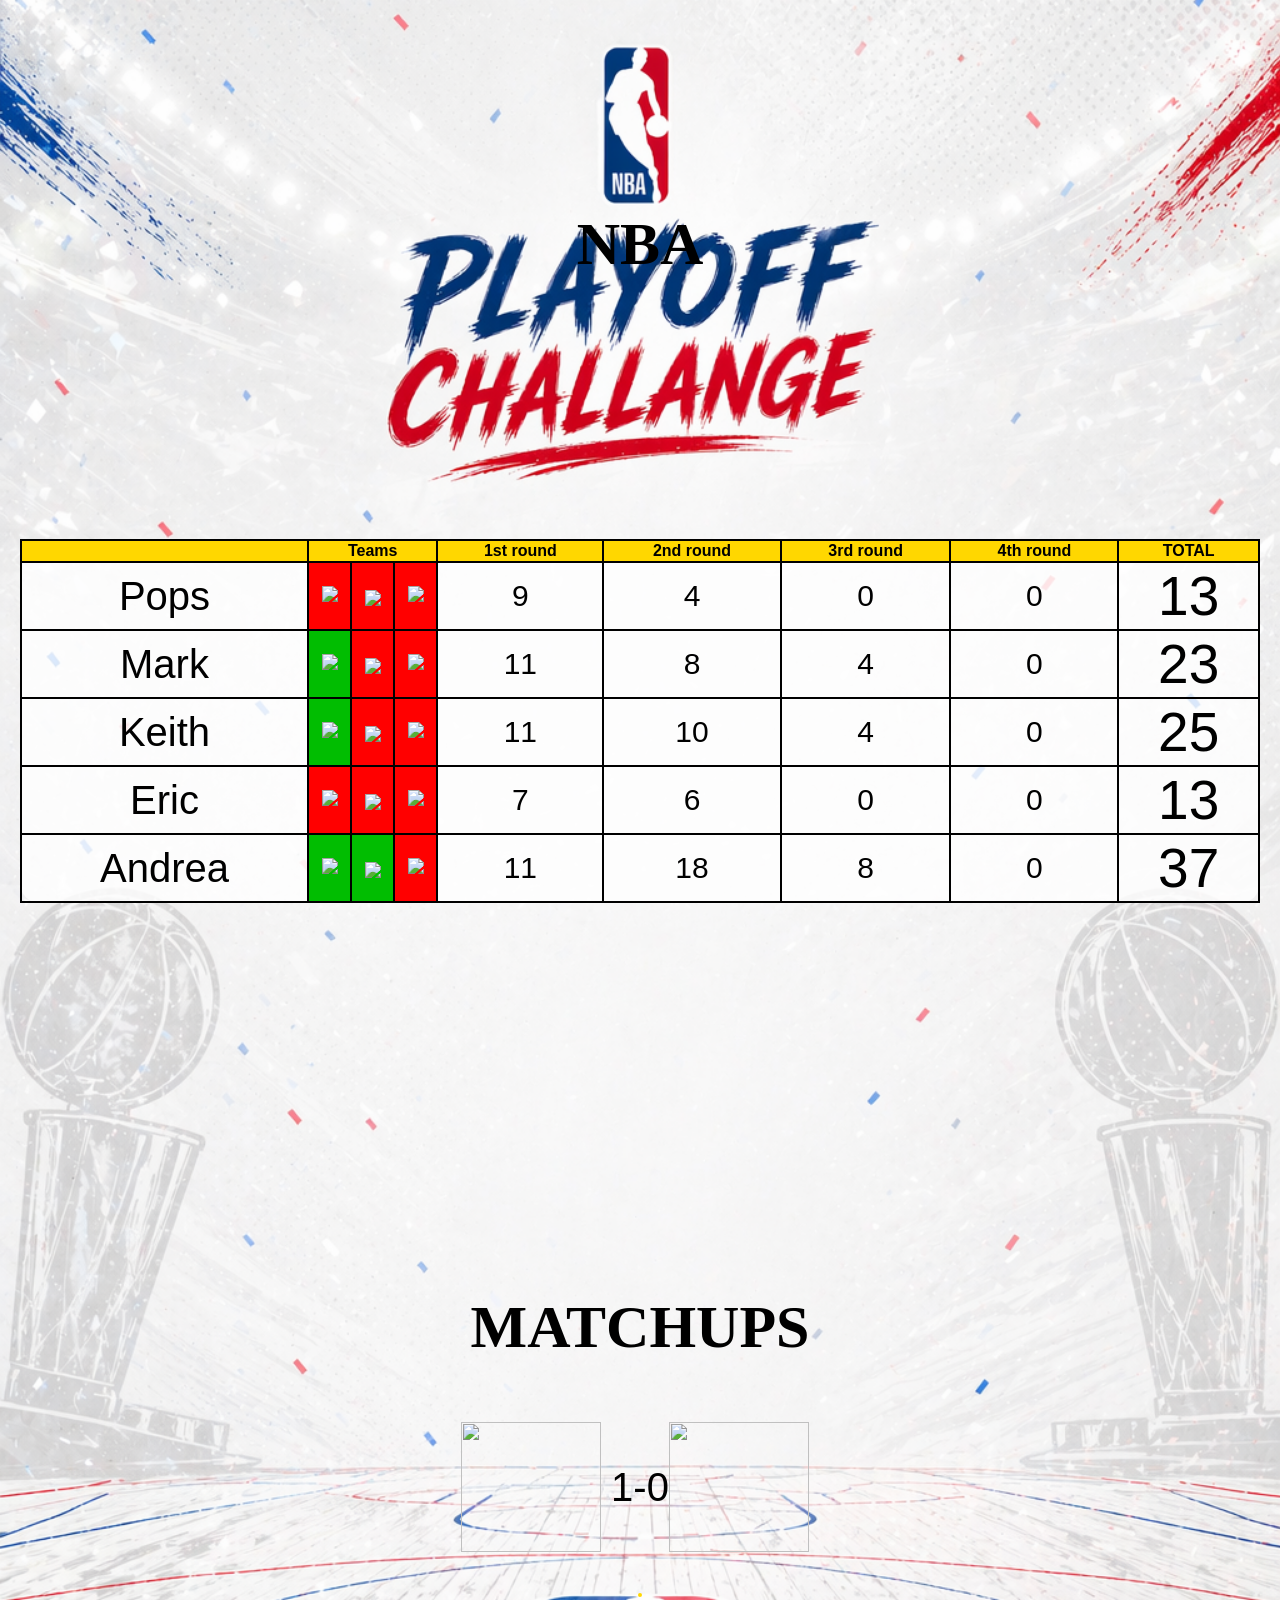
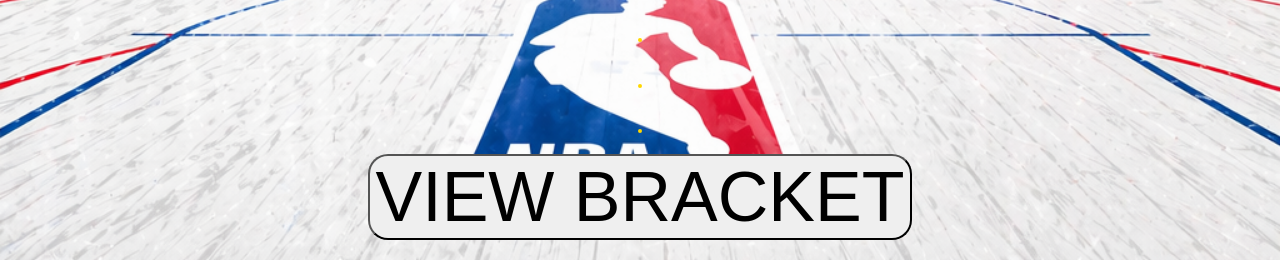
==== index.html @ cae52a83 "day 36" ====
<!DOCTYPE html>
<html lang="en">

<head>
  <meta charset="UTF-8">
  <meta name="viewport" content="width=device-width, initial-scale=1.0">
  <title>NBA Playoffs</title>
  <link rel="stylesheet" href="styles.css">
  <style>
    body {
      background-image: url("playoffbanner.png");
      background-size: cover;
      background-position: center;
      background-repeat: no-repeat;
      
      margin: 0;
      display: flex;
      align-items: center;
      justify-content: center;
      text-align: center;
      color: black;
      font-family: Arial, sans-serif;
      background-color: rgba(0, 0, 0, 0.5);
      position: relative;
      padding: 20px;
      flex-direction: column;
    }
    

    h1 {
      position: absolute;
      top: 20px;
      /* Adjust the top position as needed */
      left: 50%;
      transform: translateX(-50%);
      color: black;
      font-size: 60px;
      font-family: Montserrat;
      border: 3px solid Gold;
      border-radius: 10px;
      background-color: rgba(255, 255, 255, 0.6);
      z-index: 1;
    }

    h2 {
      color: rgb(255, 255, 255);
      text-align: center;
      font-size: 25px;
      font-family: Montserrat;
      border: 2px solid gold;
      border-radius: 10px;
      background-color: rgb(0, 0, 0);
      line-height: 2;

    }

    h3 {
      color: black;
      text-align: center;
      font-size: 60px;
      font-family: Montserrat;
     
   
    
      margin-top: 190px;
    }

    Owner Eric Brown h4 {
      color: black;
      text-align: center;
      font-size: 60px;
      font-family: Montserrat;
      border: 2px solid Gold;
      border-radius: 20px;
      background-color: rgba(255, 255, 255, 0.6);
      margin-top: 5px;
    }

    table {
      border-collapse: collapse;
      width: 100%;
      background-color: rgba(255, 255, 255, .80);
      /* Adjust the color and transparency level */
      /* Adjust the margin-top to create space between h1 and table */
      margin-top: 250px;
      margin-bottom: 80px;
      border-radius: 20px;

    }

    table,
    th,
    td {
      border: 2px solid black;
      margin-top: 200px;
      margin-bottom: 200px;
    }

    th,
    td {
      text-align: center;
    }

    th {
      background-color: gold;

    }

    .team-logo {
      width: 55px;
      height: auto;
    }

    @media only screen and (max-width: 600px) {

      /* CSS rules for screens smaller than 600px (e.g., smartphones) */
      h1 {
        font-size: 30px;
      }

      table {
        margin-top: 200px;
        margin-bottom: 100px;
        width: 100%
      }

      .team-logo {
        width: 20px;
      }

    }

    button {
      font-size: 70px;
      border-radius: 20px;
      border-color: black;


    }

    span {

      font-size: 30px;
      color: rgb(0, 0, 0)
    }

    .match {
      display: flex;
      align-items: center;
      justify-content: space-between;
      margin-bottom: 20px;
    }

    .team {
      display: flex;
      align-items: center;
    }

    .team img {
      width: 140px;
      height: 130px;
      margin-right: 10px;
    }

    .result {
      font-size: 40px;
    }
  </style>

</head>

<body>
 <h3>NBA</h3>
  <table>
    
    <thead>
      <tr>
        <th></th>
        <th colspan="3">Teams</th>
        <th>1st round</th>
        <th>2nd round</th>
        <th>3rd round</th>
        <th>4th round</th>
        <th>TOTAL</th>
      </tr>
    </thead>
    <tbody>

      <td style="font-size: 40px">Pops</td>
      </style>

      </div>
      <td style="background-color: red">
        <a href="">
          <img class="team-logo"
            src="https://upload.wikimedia.org/wikipedia/en/thumb/8/8f/Boston_Celtics.svg/250px-Boston_Celtics.svg.png"><br><span
            class="team-name"></span>
        </a>
      </td>
      <td style="background-color: red"><a href="">
          <img class="team-logo"
            src="https://upload.wikimedia.org/wikipedia/en/thumb/c/c2/Minnesota_Timberwolves_logo.svg/250px-Minnesota_Timberwolves_logo.svg.png"><span
            class="team-name"></span>
        </a>
      </td>
      <td style="background-color: red"><a href="">
          <img class="team-logo"
            src="https://upload.wikimedia.org/wikipedia/en/thumb/2/24/Atlanta_Hawks_logo.svg/250px-Atlanta_Hawks_logo.svg.png"><br><span
            class="team-name"></span>
        </a>
      </td>

      </td>
      <td style="font-size: 30px">9</td>
      <td style="font-size: 30px">4</td>
      <td style="font-size: 30px">0</td>
      <td style="font-size: 30px">0</td>
      <td style="font-size: 55px">13</td>
      </tr>
      <tr>
        <td style="font-size: 40px">Mark</td>

        <td style="background-color:rgb(1, 189, 1)">
          <a href="">
            <img class="team-logo"
              src="https://upload.wikimedia.org/wikipedia/en/thumb/a/a2/San_Antonio_Spurs.svg/250px-San_Antonio_Spurs.svg.png"><br><span
              class="team-name"></span>
          </a>
        </td>
        <td style="background-color: red"><a href="">
            <img class="team-logo"
              src="https://upload.wikimedia.org/wikipedia/en/thumb/3/36/Toronto_Raptors_logo.svg/250px-Toronto_Raptors_logo.svg.png"><span
              class="team-name"></span>
          </a>
        </td>
        <td style="background-color: red"><a href="">
            <img class="team-logo"
              src="https://upload.wikimedia.org/wikipedia/commons/thumb/3/3c/Los_Angeles_Lakers_logo.svg/250px-Los_Angeles_Lakers_logo.svg.png"><br><span
              class="team-name"></span>
          </a>


        </td>
        <td style="font-size: 30px">11</td>
        <td style="font-size: 30px">8</td>
        <td style="font-size: 30px">4</td>
        <td style="font-size: 30px">0</td>
        <td style="font-size: 55px">23</td>
      </tr>
      <tr>
        <td style="font-size: 40px">Keith</td>
        </div>
        <td style="background-color: rgb(1, 189, 1)">
          <a href="">
            <img class="team-logo"
              src="https://upload.wikimedia.org/wikipedia/en/thumb/5/5d/Oklahoma_City_Thunder.svg/250px-Oklahoma_City_Thunder.svg.png"><br><span
              class="team-name"></span>
          </a>
        </td>
        <td style="background-color: red"><a href="">
            <img class="team-logo"
              src="https://upload.wikimedia.org/wikipedia/en/thumb/2/28/Houston_Rockets.svg/250px-Houston_Rockets.svg.png"><span
              class="team-name"></span>
          </a>
        </td>
        <td style="background-color: red"><a href="">
            <img class="team-logo"
              src="https://encrypted-tbn0.gstatic.com/images?q=tbn:ANd9GcRMCcbGKkv5D6p_DYtsjsfV_atjK8w5jqHwsQ&s"><br><span
              class="team-name"></span>
          </a>
        </td>

        </td>
        <td style="font-size: 30px">11</td>
        <td style="font-size: 30px">10</td>
        <td style="font-size: 30px">4</td>
        <td style="font-size: 30px">0</td>
        <td style="font-size: 55px">25</td>
      </tr>
      <tr>
        <td style="font-size: 40px">Eric</td>
        </div>
        <td style="background-color: red">
          <a href="">
            <img class="team-logo"
              src="https://upload.wikimedia.org/wikipedia/commons/thumb/c/c9/Logo_of_the_Detroit_Pistons.svg/250px-Logo_of_the_Detroit_Pistons.svg.png"><br><span
              class="team-name"></span>
          </a>
        </td>
        <td style="background-color: red"><a href="">
            <img class="team-logo"
              src="https://upload.wikimedia.org/wikipedia/en/thumb/7/76/Denver_Nuggets.svg/250px-Denver_Nuggets.svg.png"><span
              class="team-name"></span>
          </a>
        </td>
        <td style="background-color: red"><a href="">
            <img class="team-logo"
              src="https://upload.wikimedia.org/wikipedia/en/thumb/2/21/Portland_Trail_Blazers_logo.svg/250px-Portland_Trail_Blazers_logo.svg.png"><br><span
              class="team-name"></span>
          </a>
        </td>

        <td style="font-size: 30px">7</td>
        <td style="font-size: 30px">6</td>
        <td style="font-size: 30px">0</td>
        <td style="font-size: 30px">0</td>
        <td style="font-size: 55px">13</td>
      </tr>
    

    <td style="font-size: 40px">Andrea</td>
    </div>
    <td style="background-color: rgb(1, 189, 1)">
      <a href="">
        <img class="team-logo"
          src="https://upload.wikimedia.org/wikipedia/en/thumb/2/25/New_York_Knicks_logo.svg/250px-New_York_Knicks_logo.svg.png"><br><span
          class="team-name"></span>
      </a>
    </td>
    <td style="background-color: rgb(1, 189, 1)"><a href="">
        <img class="team-logo"
          src="https://upload.wikimedia.org/wikipedia/commons/thumb/4/4b/Cleveland_Cavaliers_logo.svg/250px-Cleveland_Cavaliers_logo.svg.png"><span
          class="team-name"></span>
      </a>
    </td>
    <td style="background-color: red"><a href="">
        <img class="team-logo" src="https://upload.wikimedia.org/wikipedia/en/thumb/1/10/Orlando_Magic_logo.svg/250px-Orlando_Magic_logo.svg.png"><br><span class="team-name"></span>
      </a>
    </td>

    </td>
    <td style="font-size: 30px">11</td>
    <td style="font-size: 30px">18</td>
    <td style="font-size: 30px">8</td>
    <td style="font-size: 30px">0</td>
    <td style="font-size: 55px">37</td>
    </tr>
    <tr>
    </tr>
    </tbody>
  </table>

  <h3>MATCHUPS</h3>
  <div class="match">
    <div class="team">
      <img class="team-logo"
        src="https://upload.wikimedia.org/wikipedia/en/thumb/a/a2/San_Antonio_Spurs.svg/250px-San_Antonio_Spurs.svg.png"><br><span
        class="team-name"><span class="team-name"></span>
    </div>
    <div class="result">1-0</div>
    <div class="team">
      <img class="team-logo"
        src="https://upload.wikimedia.org/wikipedia/en/thumb/c/c2/Minnesota_Timberwolves_logo.svg/250px-Minnesota_Timberwolves_logo.svg.png"><br><span
        class="team-name"></span>
    </div>
  </div>



  </table>
  </tr>
  </table>
  <h2></h2>
  <h2>

    <h2></h2>
    <h2>

    </h2>
    <button type="button" onclick="window.location.href='https://www.nba.com/playoffs/2026/bracket'">VIEW
      BRACKET</button>
</body>

</html>
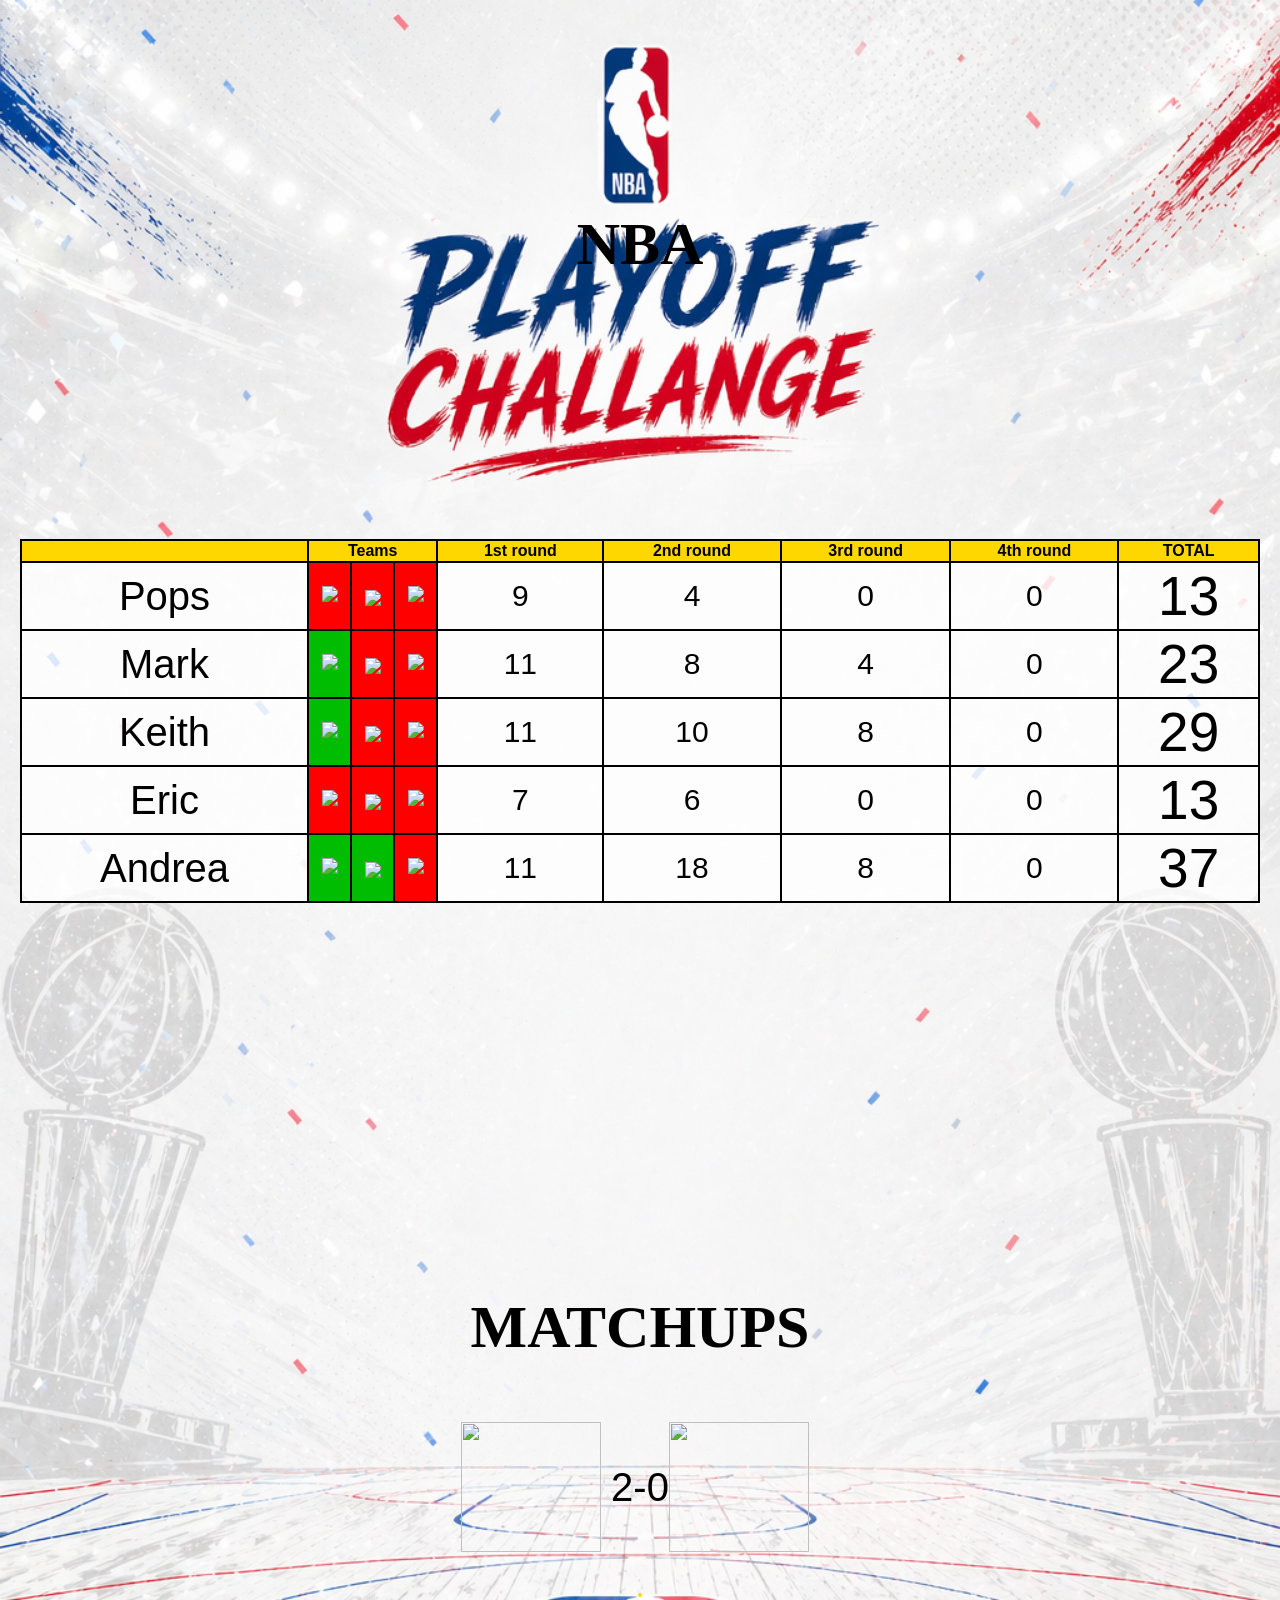
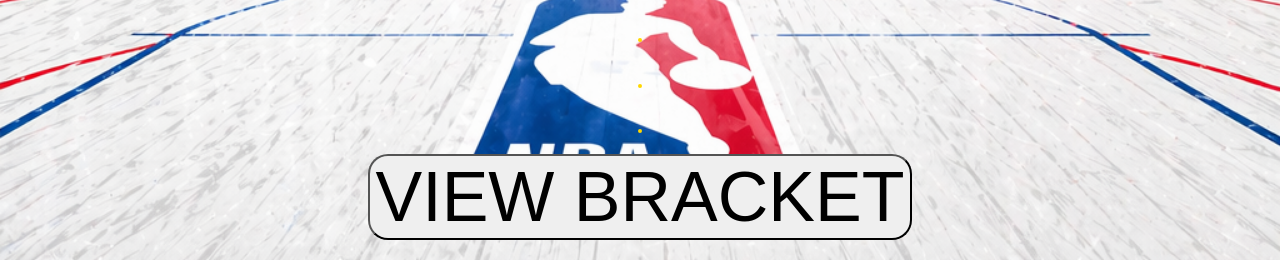
==== commit ff032b18: "day 37" ====
--- a/index.html
+++ b/index.html
@@ -273,9 +273,9 @@
         </td>
         <td style="font-size: 30px">11</td>
         <td style="font-size: 30px">10</td>
-        <td style="font-size: 30px">4</td>
+        <td style="font-size: 30px">8</td>
         <td style="font-size: 30px">0</td>
-        <td style="font-size: 55px">25</td>
+        <td style="font-size: 55px">29</td>
       </tr>
       <tr>
         <td style="font-size: 40px">Eric</td>
@@ -344,13 +344,13 @@
   <div class="match">
     <div class="team">
       <img class="team-logo"
-        src="https://upload.wikimedia.org/wikipedia/en/thumb/a/a2/San_Antonio_Spurs.svg/250px-San_Antonio_Spurs.svg.png"><br><span
+        src="https://upload.wikimedia.org/wikipedia/en/thumb/2/25/New_York_Knicks_logo.svg/250px-New_York_Knicks_logo.svg.png"><br><span
         class="team-name"><span class="team-name"></span>
     </div>
-    <div class="result">1-0</div>
+    <div class="result">2-0</div>
     <div class="team">
       <img class="team-logo"
-        src="https://upload.wikimedia.org/wikipedia/en/thumb/c/c2/Minnesota_Timberwolves_logo.svg/250px-Minnesota_Timberwolves_logo.svg.png"><br><span
+        src="https://upload.wikimedia.org/wikipedia/commons/thumb/4/4b/Cleveland_Cavaliers_logo.svg/250px-Cleveland_Cavaliers_logo.svg.png"><br><span
         class="team-name"></span>
     </div>
   </div>
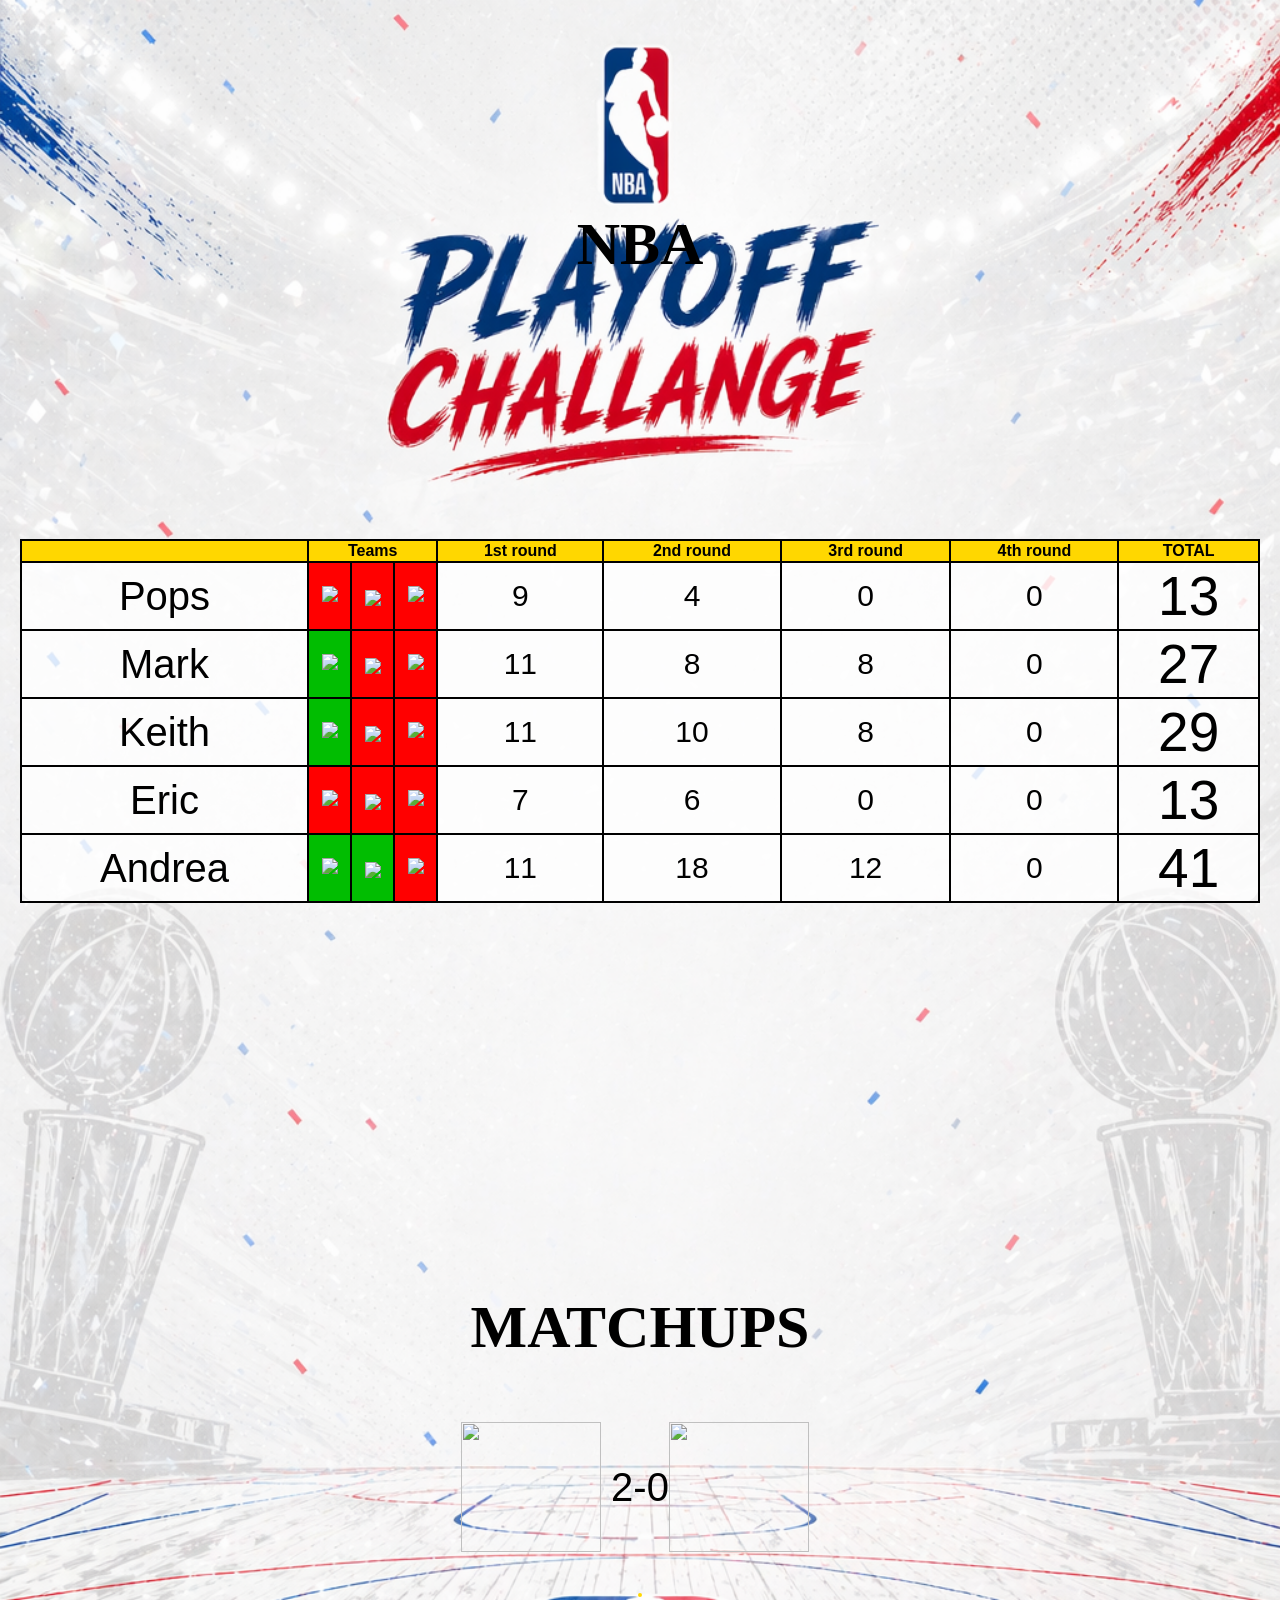
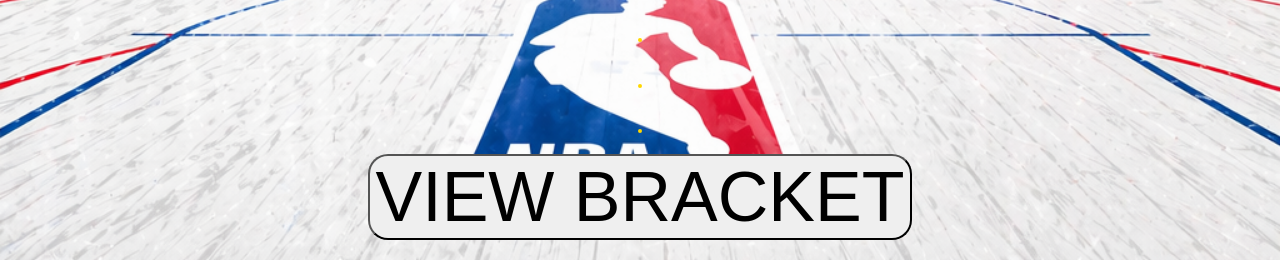
==== commit d03a31ca: "day 40" ====
--- a/index.html
+++ b/index.html
@@ -243,9 +243,9 @@
         </td>
         <td style="font-size: 30px">11</td>
         <td style="font-size: 30px">8</td>
-        <td style="font-size: 30px">4</td>
+        <td style="font-size: 30px">8</td>
         <td style="font-size: 30px">0</td>
-        <td style="font-size: 55px">23</td>
+        <td style="font-size: 55px">27</td>
       </tr>
       <tr>
         <td style="font-size: 40px">Keith</td>
@@ -331,9 +331,9 @@
     </td>
     <td style="font-size: 30px">11</td>
     <td style="font-size: 30px">18</td>
-    <td style="font-size: 30px">8</td>
+    <td style="font-size: 30px">12</td>
     <td style="font-size: 30px">0</td>
-    <td style="font-size: 55px">37</td>
+    <td style="font-size: 55px">41</td>
     </tr>
     <tr>
     </tr>
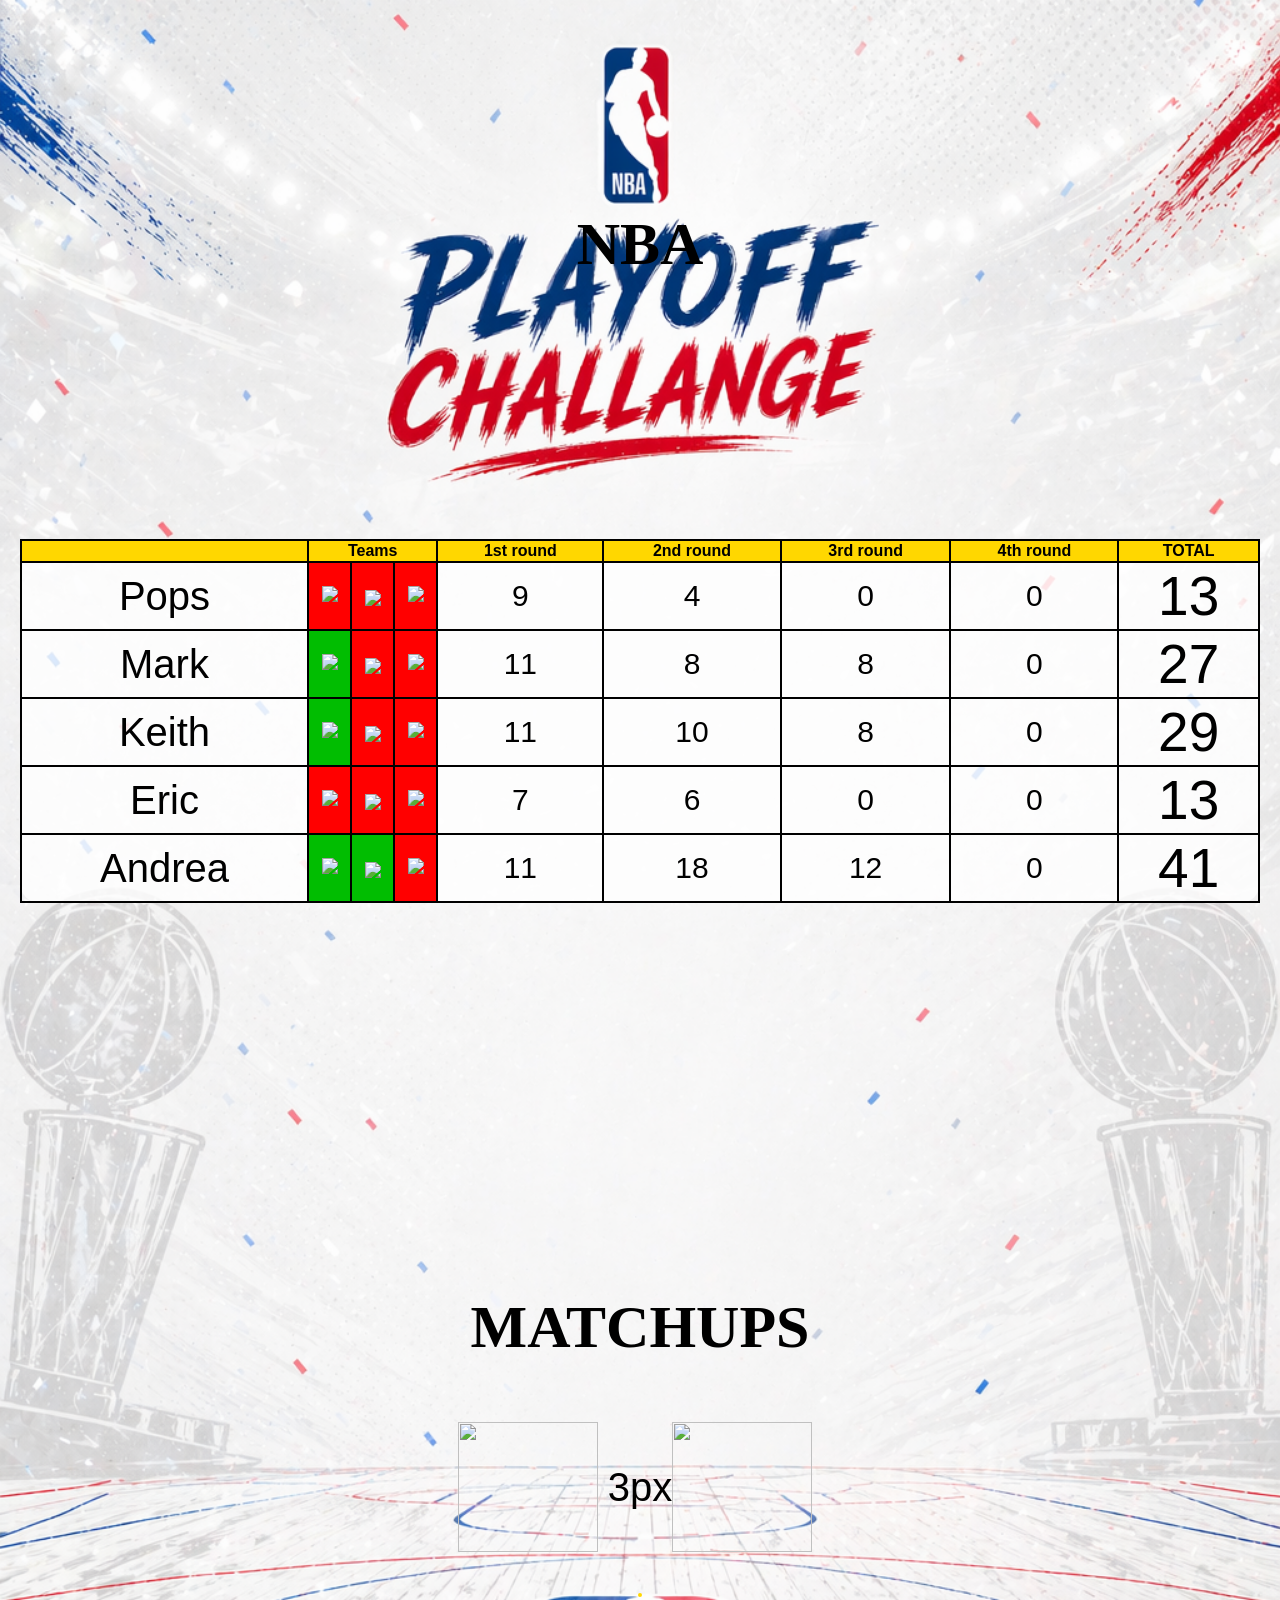
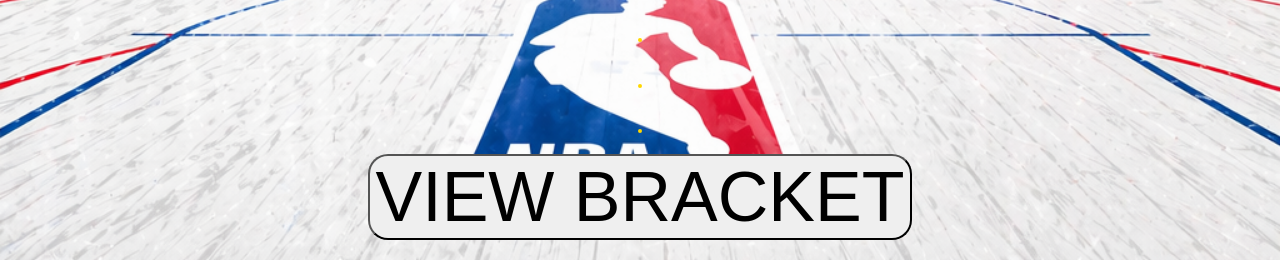
==== commit 2e7562ad: "day 40 update" ====
--- a/index.html
+++ b/index.html
@@ -347,7 +347,7 @@
         src="https://upload.wikimedia.org/wikipedia/en/thumb/2/25/New_York_Knicks_logo.svg/250px-New_York_Knicks_logo.svg.png"><br><span
         class="team-name"><span class="team-name"></span>
     </div>
-    <div class="result">2-0</div>
+    <div class="result">3px</div>
     <div class="team">
       <img class="team-logo"
         src="https://upload.wikimedia.org/wikipedia/commons/thumb/4/4b/Cleveland_Cavaliers_logo.svg/250px-Cleveland_Cavaliers_logo.svg.png"><br><span
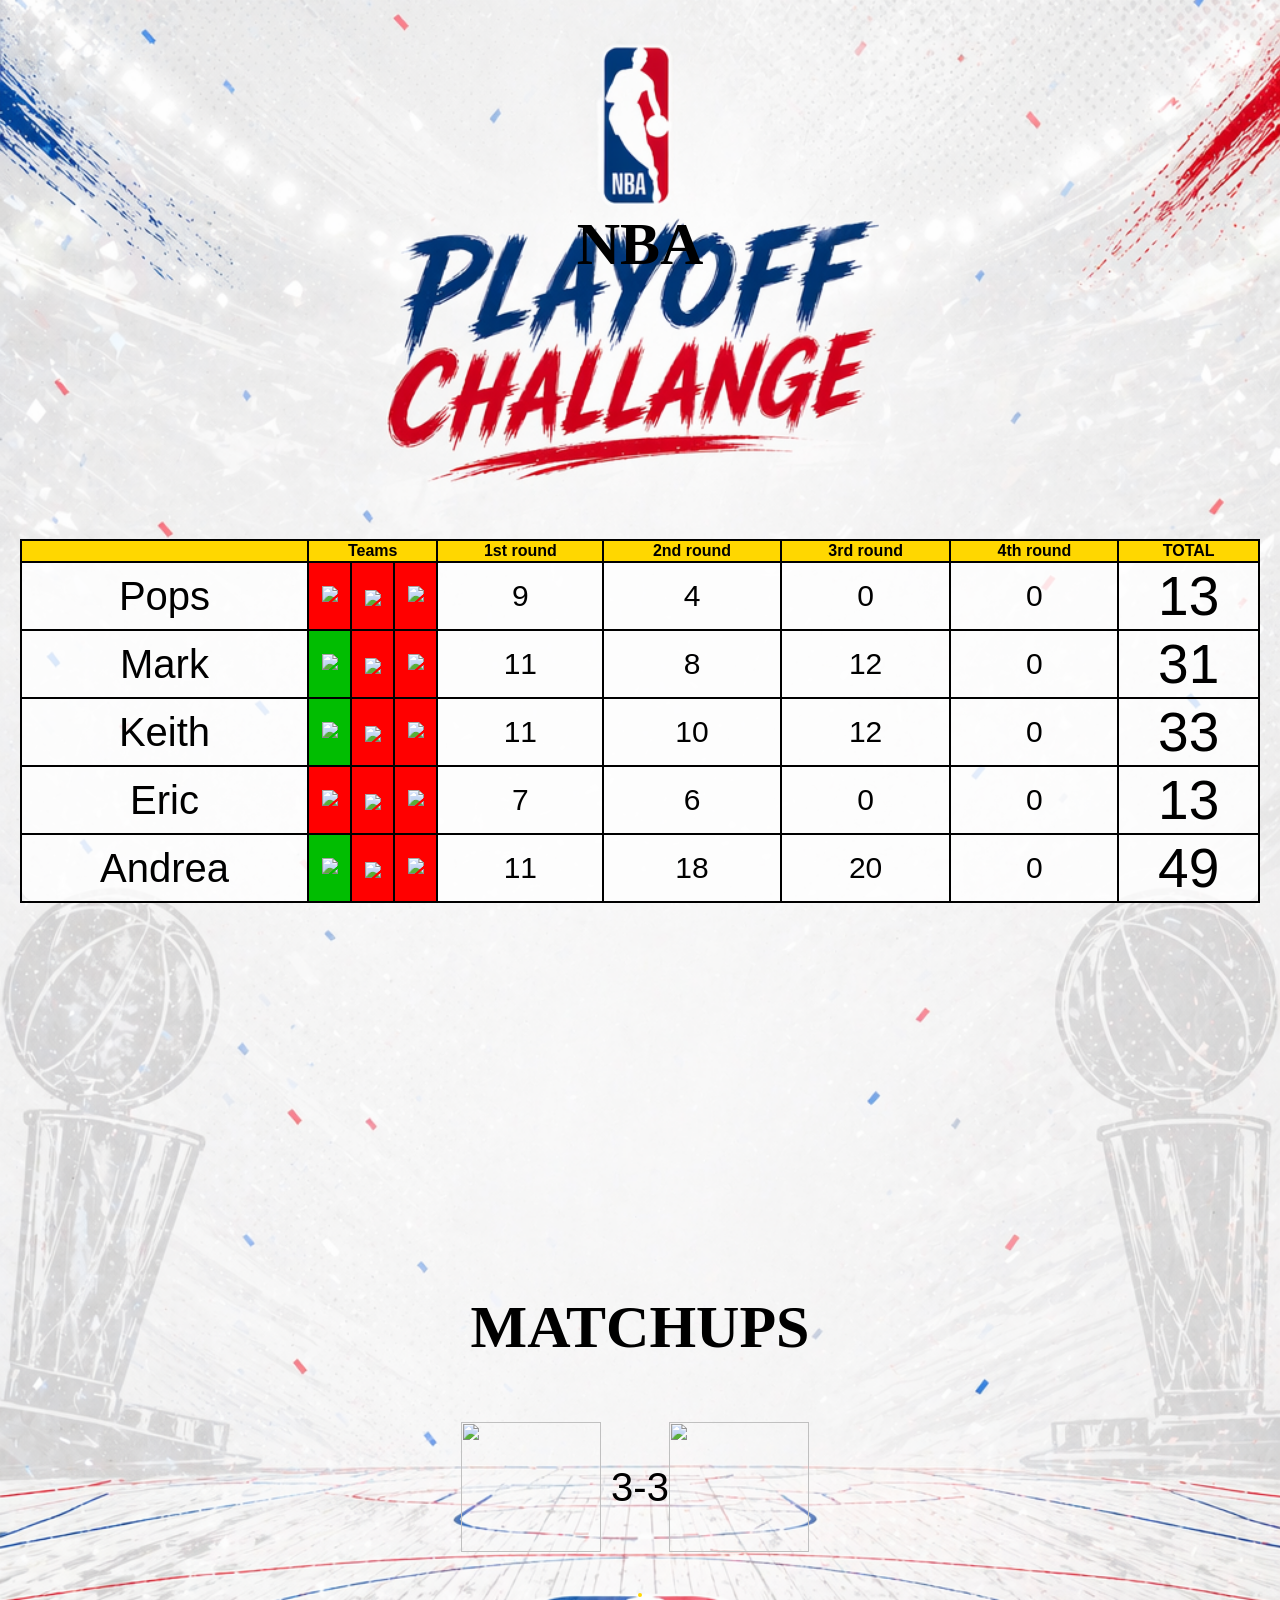
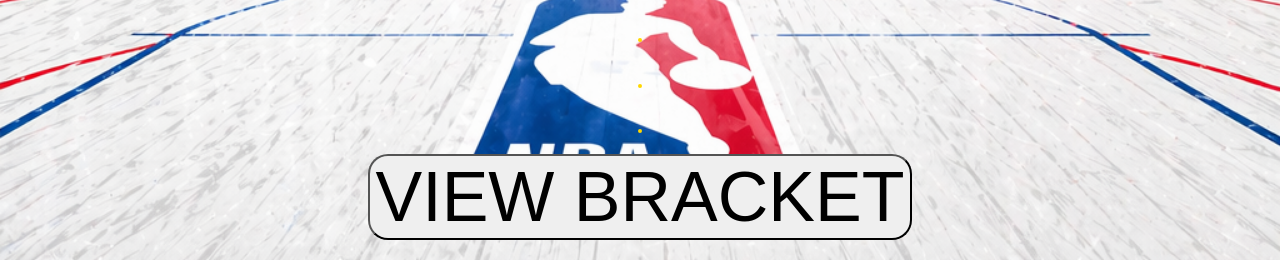
==== commit 241a4fd4: "round 3 game 6" ====
--- a/index.html
+++ b/index.html
@@ -243,9 +243,9 @@
         </td>
         <td style="font-size: 30px">11</td>
         <td style="font-size: 30px">8</td>
-        <td style="font-size: 30px">8</td>
+        <td style="font-size: 30px">12</td>
         <td style="font-size: 30px">0</td>
-        <td style="font-size: 55px">27</td>
+        <td style="font-size: 55px">31</td>
       </tr>
       <tr>
         <td style="font-size: 40px">Keith</td>
@@ -273,9 +273,9 @@
         </td>
         <td style="font-size: 30px">11</td>
         <td style="font-size: 30px">10</td>
-        <td style="font-size: 30px">8</td>
+        <td style="font-size: 30px">12</td>
         <td style="font-size: 30px">0</td>
-        <td style="font-size: 55px">29</td>
+        <td style="font-size: 55px">33</td>
       </tr>
       <tr>
         <td style="font-size: 40px">Eric</td>
@@ -317,7 +317,7 @@
           class="team-name"></span>
       </a>
     </td>
-    <td style="background-color: rgb(1, 189, 1)"><a href="">
+    <td style="background-color: red"><a href="">
         <img class="team-logo"
           src="https://upload.wikimedia.org/wikipedia/commons/thumb/4/4b/Cleveland_Cavaliers_logo.svg/250px-Cleveland_Cavaliers_logo.svg.png"><span
           class="team-name"></span>
@@ -331,9 +331,9 @@
     </td>
     <td style="font-size: 30px">11</td>
     <td style="font-size: 30px">18</td>
-    <td style="font-size: 30px">12</td>
+    <td style="font-size: 30px">20</td>
     <td style="font-size: 30px">0</td>
-    <td style="font-size: 55px">41</td>
+    <td style="font-size: 55px">49</td>
     </tr>
     <tr>
     </tr>
@@ -344,13 +344,13 @@
   <div class="match">
     <div class="team">
       <img class="team-logo"
-        src="https://upload.wikimedia.org/wikipedia/en/thumb/2/25/New_York_Knicks_logo.svg/250px-New_York_Knicks_logo.svg.png"><br><span
+        src="https://upload.wikimedia.org/wikipedia/en/thumb/a/a2/San_Antonio_Spurs.svg/250px-San_Antonio_Spurs.svg.png"><br><span
         class="team-name"><span class="team-name"></span>
     </div>
-    <div class="result">3px</div>
+    <div class="result">3-3</div>
     <div class="team">
       <img class="team-logo"
-        src="https://upload.wikimedia.org/wikipedia/commons/thumb/4/4b/Cleveland_Cavaliers_logo.svg/250px-Cleveland_Cavaliers_logo.svg.png"><br><span
+        src="https://upload.wikimedia.org/wikipedia/en/thumb/5/5d/Oklahoma_City_Thunder.svg/250px-Oklahoma_City_Thunder.svg.png"><br><span
         class="team-name"></span>
     </div>
   </div>
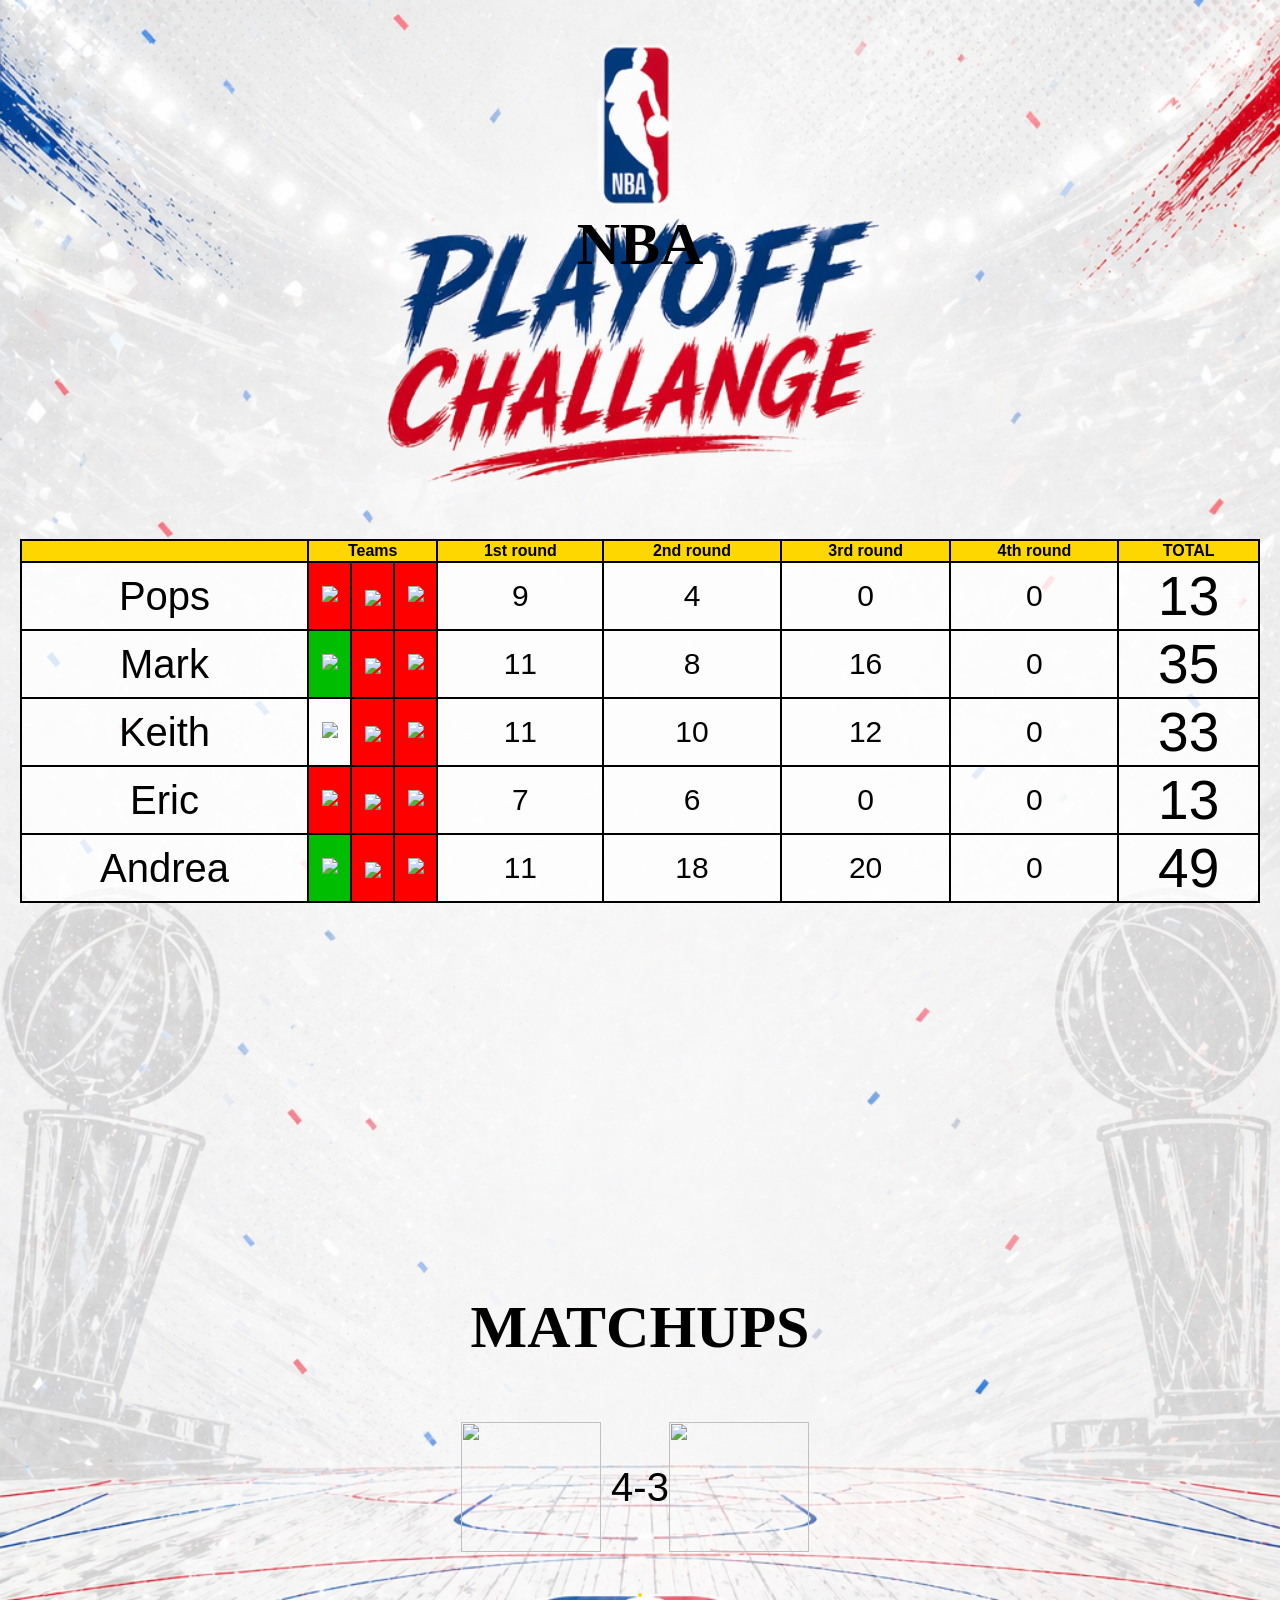
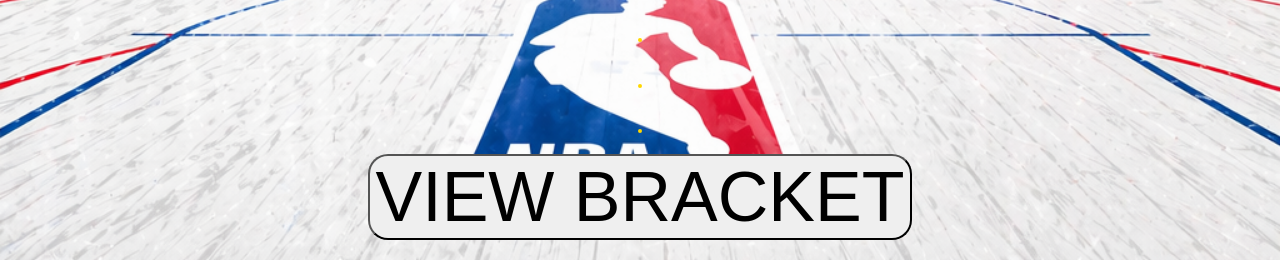
==== commit c8e1e64b: "finals matchup" ====
--- a/index.html
+++ b/index.html
@@ -243,14 +243,14 @@
         </td>
         <td style="font-size: 30px">11</td>
         <td style="font-size: 30px">8</td>
-        <td style="font-size: 30px">12</td>
+        <td style="font-size: 30px">16</td>
         <td style="font-size: 30px">0</td>
-        <td style="font-size: 55px">31</td>
+        <td style="font-size: 55px">35</td>
       </tr>
       <tr>
         <td style="font-size: 40px">Keith</td>
         </div>
-        <td style="background-color: rgb(1, 189, 1)">
+        <td style="background-color: red)">
           <a href="">
             <img class="team-logo"
               src="https://upload.wikimedia.org/wikipedia/en/thumb/5/5d/Oklahoma_City_Thunder.svg/250px-Oklahoma_City_Thunder.svg.png"><br><span
@@ -347,7 +347,7 @@
         src="https://upload.wikimedia.org/wikipedia/en/thumb/a/a2/San_Antonio_Spurs.svg/250px-San_Antonio_Spurs.svg.png"><br><span
         class="team-name"><span class="team-name"></span>
     </div>
-    <div class="result">3-3</div>
+    <div class="result">4-3</div>
     <div class="team">
       <img class="team-logo"
         src="https://upload.wikimedia.org/wikipedia/en/thumb/5/5d/Oklahoma_City_Thunder.svg/250px-Oklahoma_City_Thunder.svg.png"><br><span
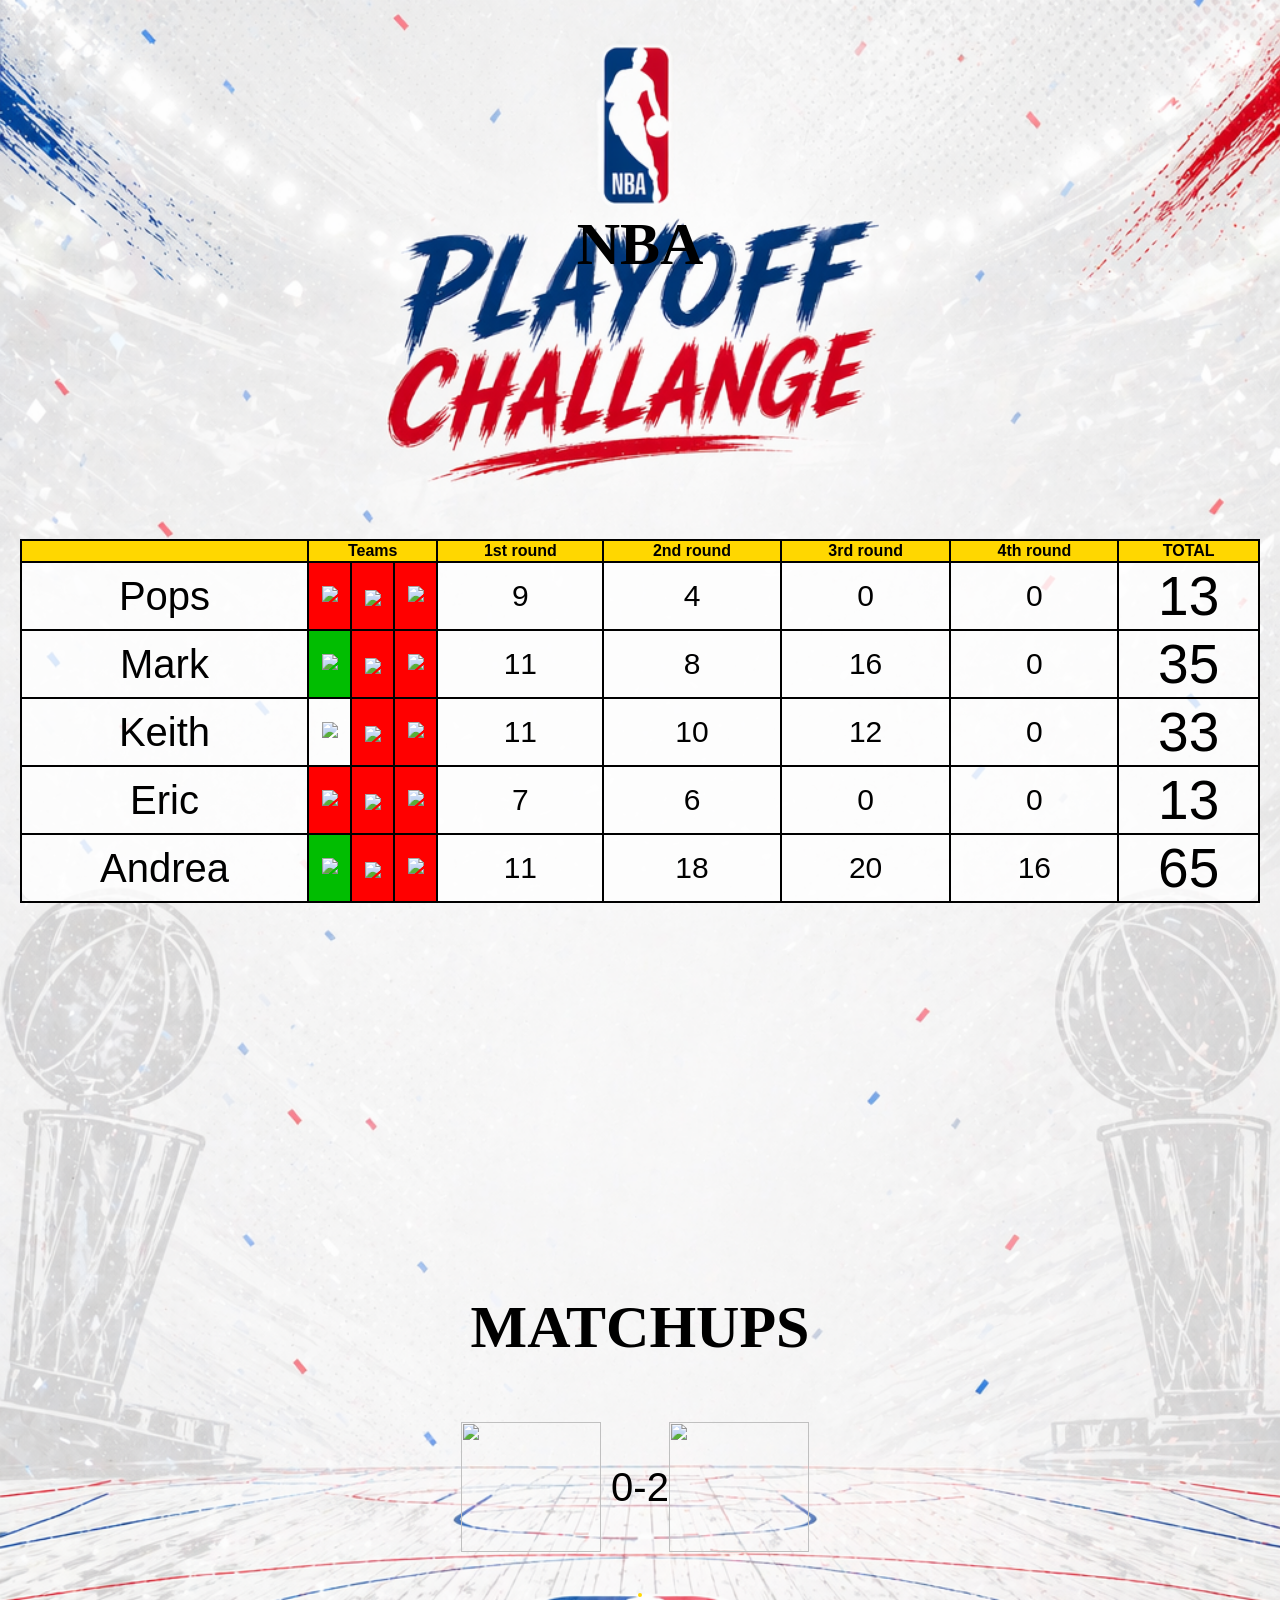
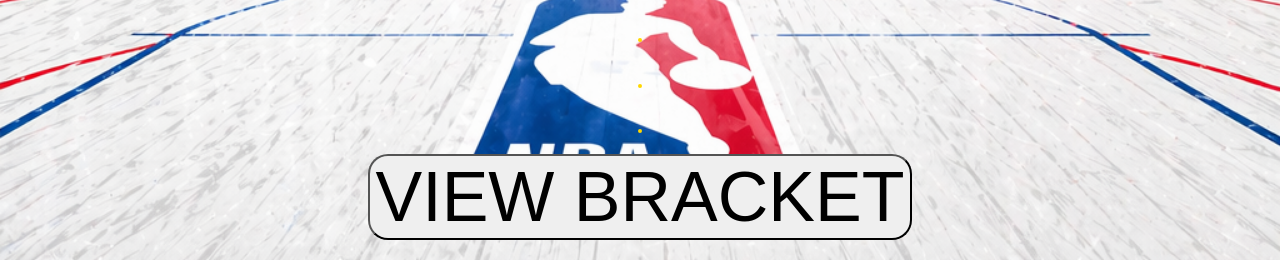
==== commit 37f9f62a: "finals game 3" ====
--- a/index.html
+++ b/index.html
@@ -332,8 +332,8 @@
     <td style="font-size: 30px">11</td>
     <td style="font-size: 30px">18</td>
     <td style="font-size: 30px">20</td>
-    <td style="font-size: 30px">0</td>
-    <td style="font-size: 55px">49</td>
+    <td style="font-size: 30px">16</td>
+    <td style="font-size: 55px">65</td>
     </tr>
     <tr>
     </tr>
@@ -347,10 +347,10 @@
         src="https://upload.wikimedia.org/wikipedia/en/thumb/a/a2/San_Antonio_Spurs.svg/250px-San_Antonio_Spurs.svg.png"><br><span
         class="team-name"><span class="team-name"></span>
     </div>
-    <div class="result">4-3</div>
+    <div class="result">0-2</div>
     <div class="team">
       <img class="team-logo"
-        src="https://upload.wikimedia.org/wikipedia/en/thumb/5/5d/Oklahoma_City_Thunder.svg/250px-Oklahoma_City_Thunder.svg.png"><br><span
+        src="https://upload.wikimedia.org/wikipedia/en/thumb/2/25/New_York_Knicks_logo.svg/250px-New_York_Knicks_logo.svg.png"><br><span
         class="team-name"></span>
     </div>
   </div>
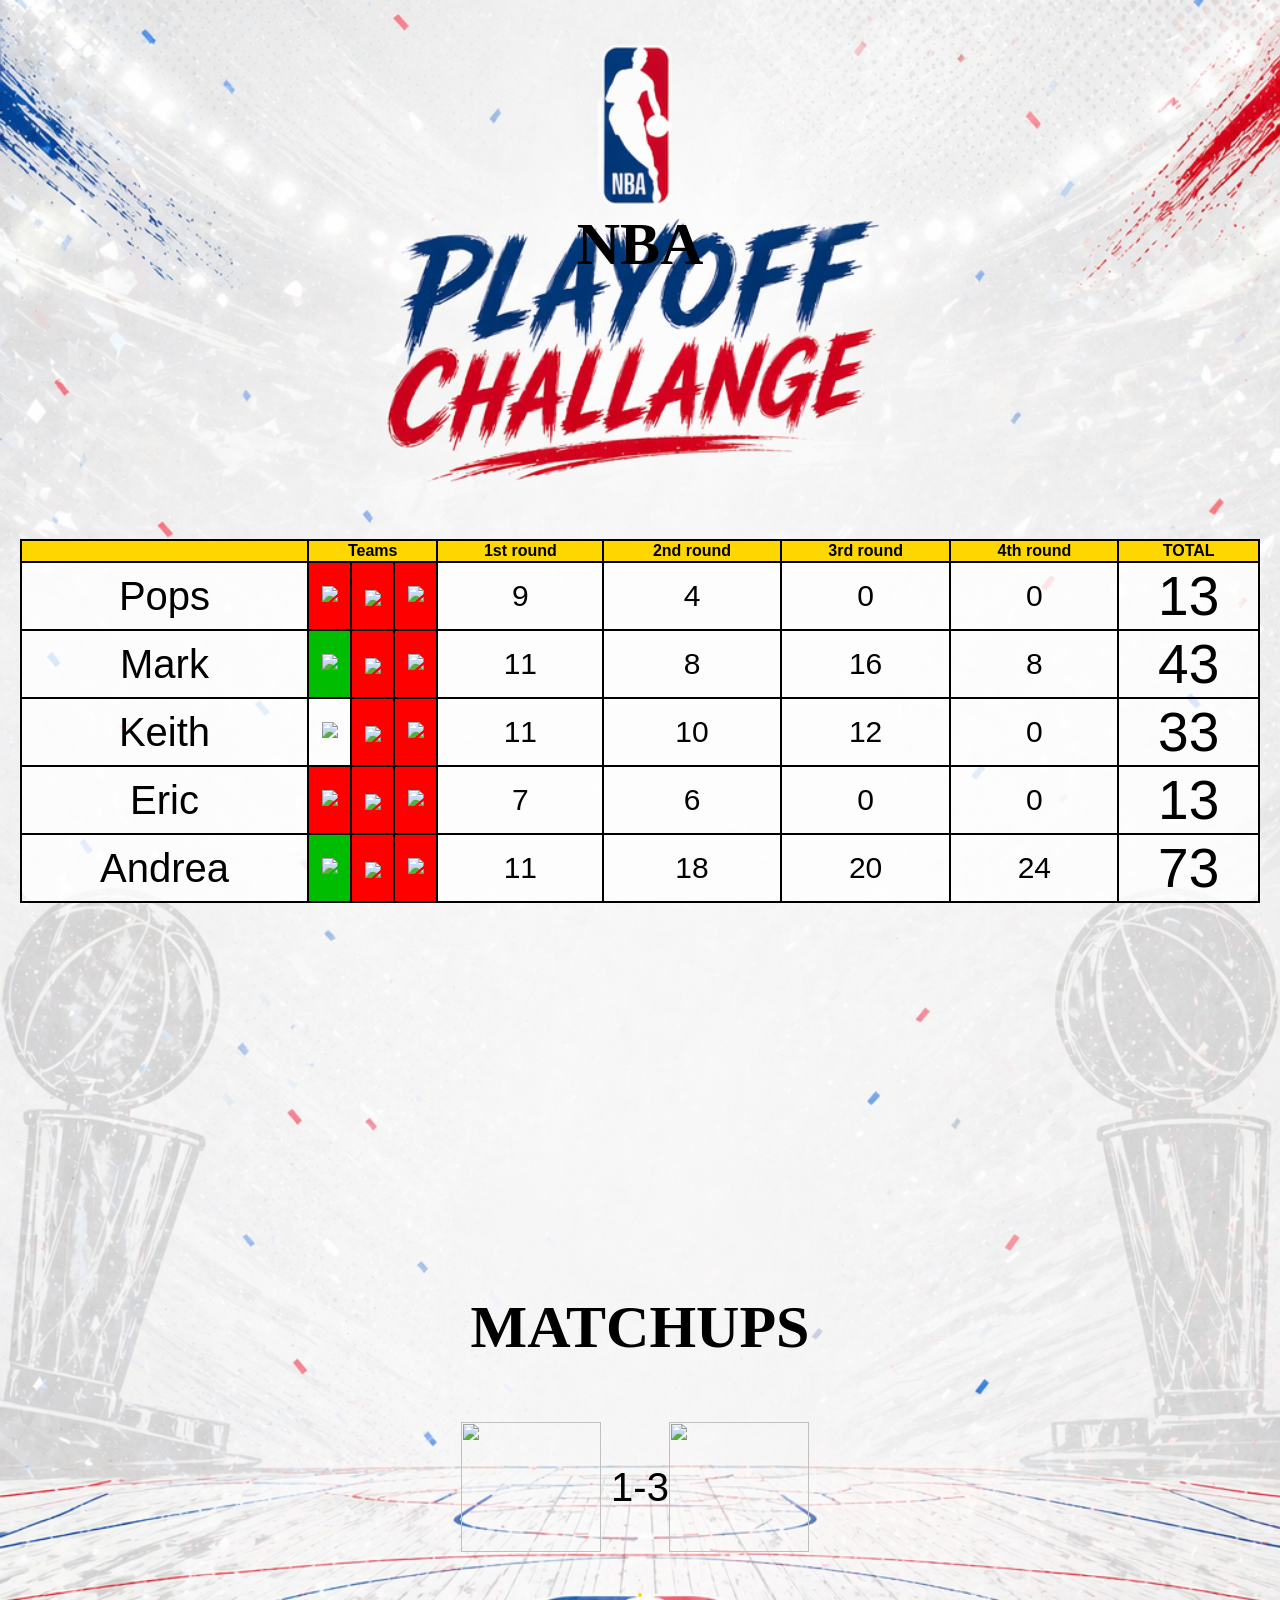
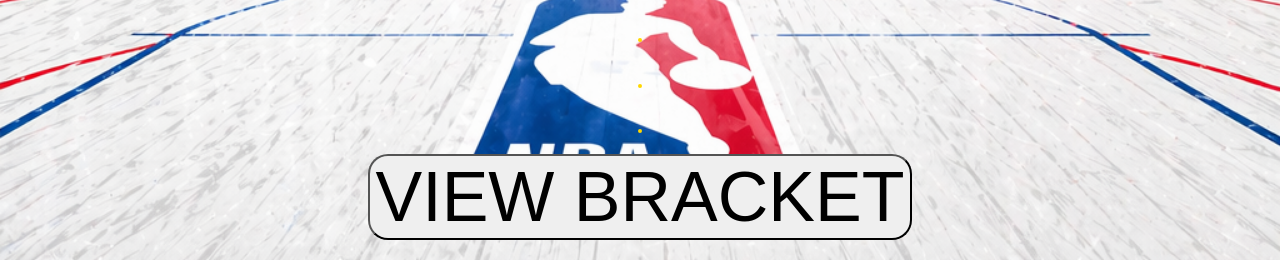
==== commit 8cef049d: "finals game 4" ====
--- a/index.html
+++ b/index.html
@@ -244,8 +244,8 @@
         <td style="font-size: 30px">11</td>
         <td style="font-size: 30px">8</td>
         <td style="font-size: 30px">16</td>
-        <td style="font-size: 30px">0</td>
-        <td style="font-size: 55px">35</td>
+        <td style="font-size: 30px">8</td>
+        <td style="font-size: 55px">43</td>
       </tr>
       <tr>
         <td style="font-size: 40px">Keith</td>
@@ -332,8 +332,8 @@
     <td style="font-size: 30px">11</td>
     <td style="font-size: 30px">18</td>
     <td style="font-size: 30px">20</td>
-    <td style="font-size: 30px">16</td>
-    <td style="font-size: 55px">65</td>
+    <td style="font-size: 30px">24</td>
+    <td style="font-size: 55px">73</td>
     </tr>
     <tr>
     </tr>
@@ -347,7 +347,7 @@
         src="https://upload.wikimedia.org/wikipedia/en/thumb/a/a2/San_Antonio_Spurs.svg/250px-San_Antonio_Spurs.svg.png"><br><span
         class="team-name"><span class="team-name"></span>
     </div>
-    <div class="result">0-2</div>
+    <div class="result">1-3</div>
     <div class="team">
       <img class="team-logo"
         src="https://upload.wikimedia.org/wikipedia/en/thumb/2/25/New_York_Knicks_logo.svg/250px-New_York_Knicks_logo.svg.png"><br><span
